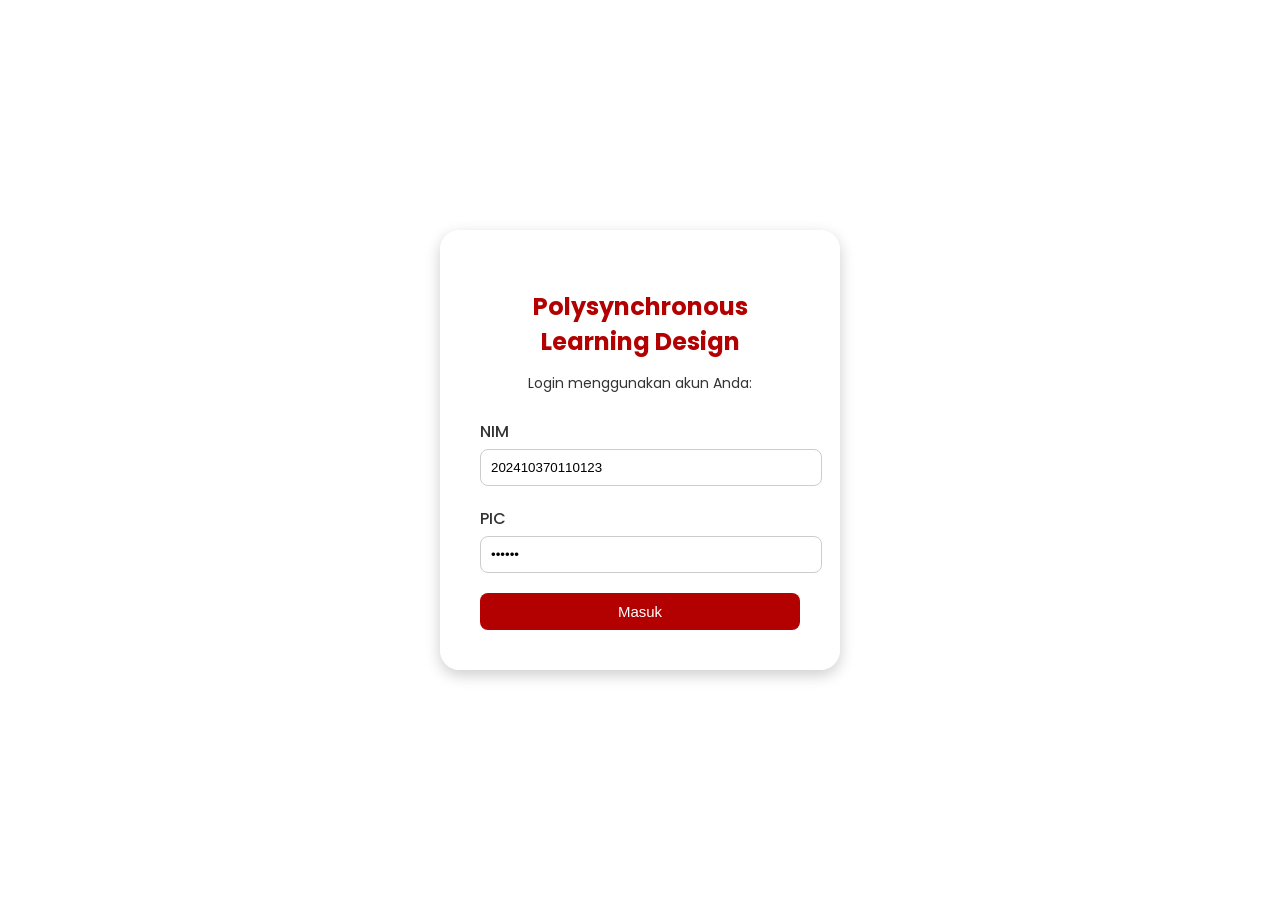
==== lms-prototype/index.html @ 05b6249e "ganti nama file" ====
<!DOCTYPE html>
<html lang="id">
<head>
  <meta charset="UTF-8">
  <meta name="viewport" content="width=device-width, initial-scale=1.0">
  <title>LMS UMM - Login</title>
  <link rel="stylesheet" href="style.css">
  <link href="https://fonts.googleapis.com/css2?family=Poppins:wght@300;400;500;600&display=swap" rel="stylesheet">
</head>
<body>
  <div class="container">
    <div class="login-box">
      <h2>Polysynchronous Learning Design</h2>
      <p>Login menggunakan akun Anda:</p>

      <form id="loginForm">
        <label for="username">NIM</label>
        <input type="text" id="username" value="202410370110123" readonly>

        <label for="password">PIC</label>
        <input type="password" id="password" value="123456" readonly>

        <button type="submit">Masuk</button>
      </form>
    </div>
  </div>

  <script>
    const form = document.getElementById('loginForm');
    form.addEventListener('submit', function(e) {
      e.preventDefault();

      const nim = document.getElementById('username').value;
      const pic = document.getElementById('password').value;

      // Cek NIM & PIC
      if (nim === "202410370110123" && pic === "123456") {
        localStorage.setItem("nim", nim); // Simpan NIM ke localStorage
        window.location.href = "dashboard.html"; // Pindah ke dashboard
      } else {
        alert("NIM atau PIC salah!");
      }
    });
  </script>
</body>
</html>
---- lms-prototype/style.css ----
body {
  margin: 0;
  font-family: 'Poppins', sans-serif;
  background: url('https://umm.ac.id/files/image/umm%20heart.jpg') no-repeat center center/cover;
  height: 100vh;
  display: flex;
  align-items: center;
  justify-content: center;
}

.container {
  backdrop-filter: blur(6px);
  background-color: rgba(255, 255, 255, 0.85);
  padding: 40px;
  border-radius: 20px;
  box-shadow: 0 5px 15px rgba(0, 0, 0, 0.2);
  width: 320px;
  text-align: center;
}

h2 {
  color: #b30000;
  margin-bottom: 10px;
}

p {
  color: #333;
  font-size: 14px;
  margin-bottom: 25px;
}

label {
  display: block;
  text-align: left;
  margin-bottom: 5px;
  color: #333;
  font-weight: 500;
}

input {
  width: 100%;
  padding: 10px;
  margin-bottom: 20px;
  border: 1px solid #ccc;
  border-radius: 8px;
}

button {
  width: 100%;
  background-color: #b30000;
  color: white;
  padding: 10px;
  border: none;
  border-radius: 8px;
  cursor: pointer;
  transition: 0.3s;
  font-size: 15px;
}

button:hover {
  background-color: #8b0000;
}
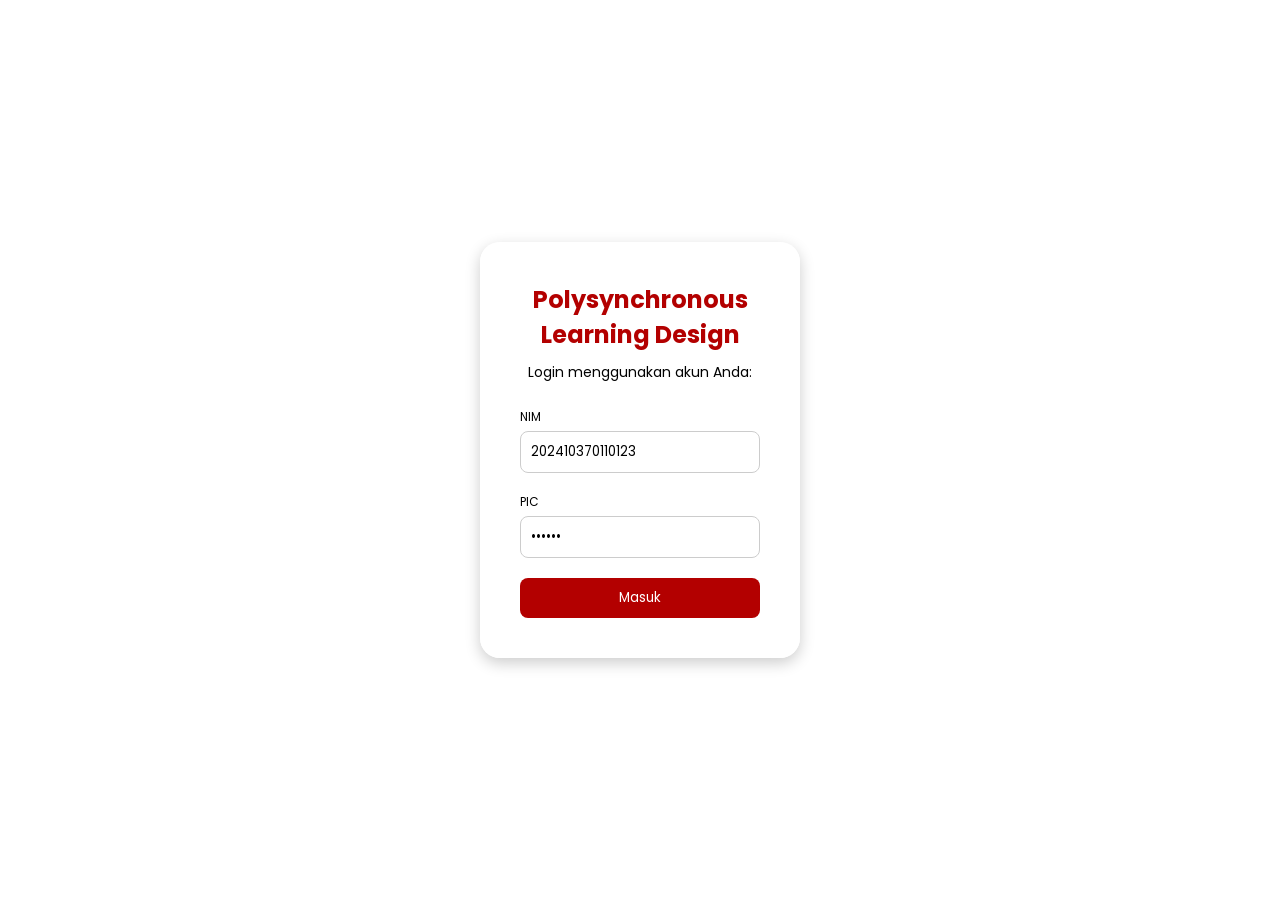
==== commit e0a43c98: "Tambah branch view tugas dan file view tugas" ====
--- a/lms-prototype/index.html
+++ b/lms-prototype/index.html
@@ -7,40 +7,31 @@
   <link rel="stylesheet" href="style.css">
   <link href="https://fonts.googleapis.com/css2?family=Poppins:wght@300;400;500;600&display=swap" rel="stylesheet">
 </head>
-<body>
-  <div class="container">
+<body class="bg-login">
+  <div class="login-container">
     <div class="login-box">
       <h2>Polysynchronous Learning Design</h2>
       <p>Login menggunakan akun Anda:</p>
-
       <form id="loginForm">
-        <label for="username">NIM</label>
+        <label for="username" style="display:block; text-align:left; font-size:12px; margin-bottom:5px;">NIM</label>
         <input type="text" id="username" value="202410370110123" readonly>
-
-        <label for="password">PIC</label>
+        <label for="password" style="display:block; text-align:left; font-size:12px; margin-bottom:5px;">PIC</label>
         <input type="password" id="password" value="123456" readonly>
-
         <button type="submit">Masuk</button>
       </form>
     </div>
   </div>
-
   <script>
     const form = document.getElementById('loginForm');
     form.addEventListener('submit', function(e) {
       e.preventDefault();
-
       const nim = document.getElementById('username').value;
       const pic = document.getElementById('password').value;
-
-      // Cek NIM & PIC
       if (nim === "202410370110123" && pic === "123456") {
-        localStorage.setItem("nim", nim); // Simpan NIM ke localStorage
-        window.location.href = "dashboard.html"; // Pindah ke dashboard
-      } else {
-        alert("NIM atau PIC salah!");
-      }
+        localStorage.setItem("nim", nim);
+        window.location.href = "dashboard.html";
+      } else { alert("NIM atau PIC salah!"); }
     });
   </script>
 </body>
-</html>
+</html>
--- a/lms-prototype/style.css
+++ b/lms-prototype/style.css
@@ -1,6 +1,13 @@
-body {
+/* === GLOBAL RESET === */
+* {
   margin: 0;
+  padding: 0;
+  box-sizing: border-box;
   font-family: 'Poppins', sans-serif;
+}
+
+/* === 1. HALAMAN LOGIN (index.html) === */
+.bg-login {
   background: url('https://umm.ac.id/files/image/umm%20heart.jpg') no-repeat center center/cover;
   height: 100vh;
   display: flex;
@@ -8,7 +15,7 @@
   justify-content: center;
 }
 
-.container {
+.login-container {
   backdrop-filter: blur(6px);
   background-color: rgba(255, 255, 255, 0.85);
   padding: 40px;
@@ -18,26 +25,17 @@
   text-align: center;
 }
 
-h2 {
+.login-box h2 {
   color: #b30000;
   margin-bottom: 10px;
 }
 
-p {
-  color: #333;
+.login-box p {
   font-size: 14px;
   margin-bottom: 25px;
 }
 
-label {
-  display: block;
-  text-align: left;
-  margin-bottom: 5px;
-  color: #333;
-  font-weight: 500;
-}
-
-input {
+.login-box input {
   width: 100%;
   padding: 10px;
   margin-bottom: 20px;
@@ -45,7 +43,7 @@
   border-radius: 8px;
 }
 
-button {
+.login-box button {
   width: 100%;
   background-color: #b30000;
   color: white;
@@ -53,10 +51,459 @@
   border: none;
   border-radius: 8px;
   cursor: pointer;
-  transition: 0.3s;
-  font-size: 15px;
-}
-
-button:hover {
+}
+
+.login-box button:hover {
   background-color: #8b0000;
 }
+
+/* === 2. GLOBAL DASHBOARD LAYOUT (Semua halaman setelah login) === */
+.bg-dashboard {
+  background-color: #f4f6f9;
+  color: #333;
+  display: block;
+  height: auto;
+}
+
+/* Header */
+header {
+  background-color: white;
+  padding: 15px 40px;
+  display: flex;
+  justify-content: space-between;
+  align-items: center;
+  border-bottom: 1px solid #ddd;
+}
+
+.logo-area {
+  display: flex;
+  align-items: center;
+  gap: 10px;
+}
+
+.logo-img {
+  height: 40px;
+  width: auto;
+}
+
+nav ul {
+  display: flex;
+  list-style: none;
+  gap: 20px;
+}
+
+nav a {
+  text-decoration: none;
+  color: #888;
+  font-size: 14px;
+  font-weight: 500;
+}
+
+nav a:hover {
+  color: #d32f2f;
+}
+
+/* User Info */
+.user-info {
+  display: flex;
+  align-items: center;
+  gap: 10px;
+}
+
+.nim-text {
+  font-size: 13px;
+  color: #555;
+  font-weight: 500;
+}
+
+.logout-btn {
+  background-color: #d32f2f;
+  color: white;
+  border: none;
+  padding: 6px 15px;
+  border-radius: 5px;
+  cursor: pointer;
+  font-size: 12px;
+}
+
+.logout-btn:hover {
+  background-color: #a00000;
+}
+
+/* Hero Section (Merah) */
+.hero {
+  background-color: #8B0000;
+  color: white;
+  padding: 40px;
+  display: flex;
+  justify-content: space-between;
+  align-items: center;
+  min-height: 300px;
+  position: relative;
+  overflow: hidden;
+}
+
+.hero-content {
+  max-width: 60%;
+  z-index: 2;
+}
+
+.hero-title-box {
+  background-color: rgba(0, 0, 0, 0.3);
+  display: inline-block;
+  padding: 10px 20px;
+  margin-bottom: 20px;
+  border-left: 5px solid #d32f2f;
+}
+
+.hero h1 {
+  font-size: 24px;
+  font-weight: 600;
+}
+
+.hero p {
+  background-color: rgba(0, 0, 0, 0.4);
+  padding: 15px;
+  border-radius: 4px;
+  line-height: 1.6;
+  font-size: 14px;
+}
+
+.hero-illustration {
+  width: 200px;
+  height: 200px;
+  background: white;
+  mask-image: url('https://cdn-icons-png.flaticon.com/512/3135/3135810.png');
+  -webkit-mask-image: url('https://cdn-icons-png.flaticon.com/512/3135/3135810.png');
+  mask-size: contain;
+  -webkit-mask-size: contain;
+  mask-repeat: no-repeat;
+  background-color: white;
+}
+
+/* Container Utama */
+.container {
+  padding: 30px 40px;
+  max-width: 1400px;
+  margin: 0 auto;
+}
+
+.section-title {
+  text-align: center;
+  color: #555;
+  margin-bottom: 30px;
+  font-weight: 500;
+  font-size: 22px;
+  border-bottom: 1px solid #ddd;
+  padding-bottom: 10px;
+}
+
+/* === 3. DASHBOARD CARDS (dashboard.html) === */
+.course-grid {
+  display: grid;
+  grid-template-columns: repeat(auto-fill, minmax(260px, 1fr));
+  gap: 25px;
+}
+
+.card {
+  background: white;
+  border: 1px solid #eee;
+  border-radius: 8px;
+  overflow: hidden;
+  box-shadow: 0 2px 5px rgba(0, 0, 0, 0.05);
+  transition: transform 0.2s;
+  display: flex;
+  flex-direction: column;
+}
+
+.card:hover {
+  transform: translateY(-5px);
+  box-shadow: 0 5px 15px rgba(0, 0, 0, 0.1);
+}
+
+.card-img {
+  width: 100%;
+  height: 140px;
+  object-fit: cover;
+  background-color: #ddd;
+}
+
+.card-body {
+  padding: 15px;
+  flex-grow: 1;
+  display: flex;
+  flex-direction: column;
+  justify-content: space-between;
+}
+
+.tag {
+  background-color: #00bcd4;
+  color: white;
+  padding: 2px 8px;
+  font-size: 10px;
+  border-radius: 3px;
+  text-transform: uppercase;
+  font-weight: bold;
+  display: inline-block;
+  margin-bottom: 8px;
+  width: fit-content;
+}
+
+.course-name {
+  font-size: 14px;
+  font-weight: 600;
+  color: #d32f2f;
+  margin-bottom: 15px;
+  line-height: 1.4;
+}
+
+.progress-wrapper {
+  margin-bottom: 15px;
+}
+
+.progress-track {
+  background-color: #e0e0e0;
+  height: 8px;
+  border-radius: 4px;
+  width: 100%;
+  overflow: hidden;
+}
+
+.progress-fill {
+  height: 100%;
+  background-color: #4CAF50;
+}
+
+.progress-text {
+  font-size: 10px;
+  color: #888;
+  text-align: right;
+  margin-top: 2px;
+}
+
+.card-footer {
+  display: flex;
+  justify-content: space-between;
+  align-items: center;
+  padding-top: 10px;
+  border-top: 1px solid #f0f0f0;
+}
+
+.lock-icon {
+  font-size: 14px;
+  color: #555;
+}
+
+.btn-access {
+  background-color: #8B0000;
+  color: white;
+  border: none;
+  padding: 5px 15px;
+  font-size: 12px;
+  border-radius: 4px;
+  cursor: pointer;
+}
+
+.btn-access:hover {
+  background-color: #600000;
+}
+
+/* === 4. HALAMAN DETAIL COURSE (course.html) === */
+.course-title {
+  background-color: #8B0000;
+  color: white;
+  padding: 20px 40px;
+  font-size: 22px;
+  font-weight: 600;
+}
+
+.breadcrumb {
+  font-size: 13px;
+  color: #666;
+  margin: 20px 40px;
+  display: flex;
+  align-items: center;
+  gap: 5px;
+}
+
+.breadcrumb a {
+  text-decoration: none;
+  color: #d32f2f;
+}
+
+.content-section {
+  display: flex;
+  justify-content: space-between;
+  margin: 40px;
+  gap: 30px;
+  flex-wrap: wrap;
+}
+
+.box {
+  background: white;
+  border: 1px solid #ddd;
+  border-radius: 10px;
+  padding: 20px;
+  flex: 1;
+  min-width: 300px;
+  box-shadow: 0 2px 5px rgba(0, 0, 0, 0.05);
+}
+
+.box h3 {
+  color: #d32f2f;
+  margin-bottom: 15px;
+  display: flex;
+  align-items: center;
+  gap: 8px;
+}
+
+.box h3::before {
+  content: "💻";
+  font-size: 20px;
+}
+
+.box p {
+  margin-bottom: 10px;
+  font-size: 14px;
+  line-height: 1.6;
+}
+
+.back-btn {
+  background-color: #8B0000;
+  color: white;
+  border: none;
+  padding: 8px 15px;
+  border-radius: 6px;
+  cursor: pointer;
+  font-size: 13px;
+  font-weight: 500;
+}
+
+.back-btn:hover {
+  background-color: #a00000;
+}
+
+/* === 5. HALAMAN LIST TUGAS (tugas_view.html) === */
+.task-list {
+  display: flex;
+  flex-direction: column;
+  gap: 15px;
+  margin: 40px;
+  max-width: 1000px;
+  margin-left: auto;
+  margin-right: auto;
+}
+
+.task-item {
+  display: flex;
+  align-items: center;
+  justify-content: space-between;
+  background: white;
+  padding: 20px;
+  border-radius: 8px;
+  box-shadow: 0 2px 5px rgba(0, 0, 0, 0.05);
+  text-decoration: none;
+  color: #333;
+  border-left: 6px solid #ddd;
+  transition: transform 0.2s;
+}
+
+.task-item:hover {
+  transform: translateX(5px);
+}
+
+.task-left {
+  display: flex;
+  align-items: center;
+  gap: 20px;
+}
+
+.task-icon {
+  width: 40px;
+  height: 40px;
+  display: flex;
+  align-items: center;
+  justify-content: center;
+  font-size: 20px;
+  border-radius: 50%;
+  background: #f0f0f0;
+}
+
+.section-header {
+  text-align: center;
+  color: #2196F3;
+  font-size: 20px;
+  font-weight: 600;
+  padding: 15px;
+  margin: 0 auto 20px auto;
+  background-color: white;
+  border-top: 1px solid #e3f2fd;
+  border-bottom: 1px solid #e3f2fd;
+  max-width: 1000px;
+}
+
+/* Status Warna Tugas */
+.status-done {
+  border-left-color: #28a745;
+}
+
+.status-done .task-icon {
+  background-color: #e6fffa;
+  color: #28a745;
+}
+
+.badge-done {
+  background: #28a745;
+  color: white;
+  padding: 4px 12px;
+  border-radius: 20px;
+  font-size: 11px;
+  font-weight: 600;
+}
+
+.status-pending {
+  border-left-color: #ffc107;
+}
+
+.status-pending .task-icon {
+  background-color: #fffde7;
+  color: #fbc02d;
+}
+
+.badge-pending {
+  background: #ffc107;
+  color: #333;
+  padding: 4px 12px;
+  border-radius: 20px;
+  font-size: 11px;
+  font-weight: 600;
+}
+
+.status-late {
+  border-left-color: #dc3545;
+}
+
+.status-late .task-icon {
+  background-color: #ffebee;
+  color: #dc3545;
+}
+
+.badge-late {
+  background: #dc3545;
+  color: white;
+  padding: 4px 12px;
+  border-radius: 20px;
+  font-size: 11px;
+  font-weight: 600;
+}
+
+/* Footer */
+footer {
+  text-align: center;
+  font-size: 13px;
+  color: #555;
+  padding: 20px;
+  border-top: 1px solid #ddd;
+  background-color: #fafafa;
+  margin-top: 50px;
+}
